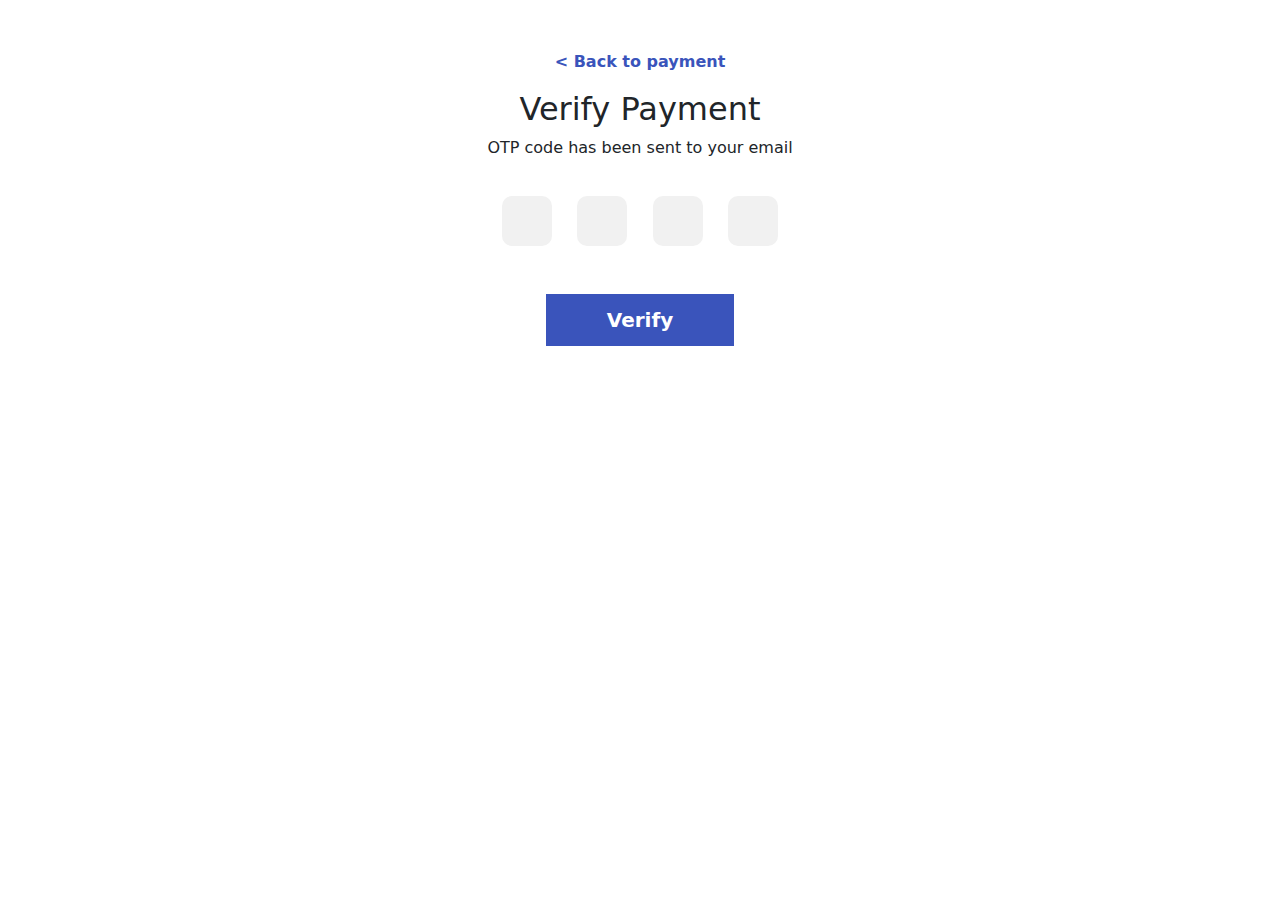
==== otp.html @ aa3f6b65 "test" ====
<!DOCTYPE html>
<html lang="en">
<head>
    <meta charset="UTF-8">
    <meta name="viewport" content="width=device-width, initial-scale=1.0">
    <title>Retirement Planning Agency | otp</title>

    <!-- Bootstrap 5.3 CDN Links -->
    <link href="https://cdn.jsdelivr.net/npm/bootstrap@5.3.3/dist/css/bootstrap.min.css" rel="stylesheet" integrity="sha384-QWTKZyjpPEjISv5WaRU9OFeRpok6YctnYmDr5pNlyT2bRjXh0JMhjY6hW+ALEwIH" crossorigin="anonymous">
    <script src="https://cdn.jsdelivr.net/npm/@popperjs/core@2.11.8/dist/umd/popper.min.js" integrity="sha384-I7E8VVD/ismYTF4hNIPjVp/Zjvgyol6VFvRkX/vR+Vc4jQkC+hVqc2pM8ODewa9r" crossorigin="anonymous"></script>
    <script src="https://cdn.jsdelivr.net/npm/bootstrap@5.3.3/dist/js/bootstrap.min.js" integrity="sha384-0pUGZvbkm6XF6gxjEnlmuGrJXVbNuzT9qBBavbLwCsOGabYfZo0T0to5eqruptLy" crossorigin="anonymous"></script>

    <!-- CSS Stylesheet linking -->
    <link href="style.css" type="text/css" rel="stylesheet">

    <!-- Favicon -->
    <link rel="icon" type="images/webp" href="images/fav.png">
</head>
<body>
<main class="otp">
    <div class="container">
        <a href="payment.html" class="back">< Back to payment</a>
        <h2 class="pt-3">Verify Payment</h2>
        <p>OTP code has been sent to your email</p>
        <form class="otp-form">
            <input type="text" maxlength="1" required>
            <input type="text" maxlength="1" required>
            <input type="text" maxlength="1" required>
            <input type="text" maxlength="1" required>

            <div class="text-center mt-5">
                <a href="payment-successful.html" type="submit" class="btn v-btn">Verify</a>
            </div>
        </form>
    </div>
</main>
</body>
</html>
---- style.css ----
*{
    margin: 0;
    padding: 0;
}
html{
    scroll-behavior: smooth;
}
html body{
    max-width: 100%;
    overflow-x: hidden;
}
.navbar-toggler{
    box-shadow: none !important;
}
/* Home page */
.nav-link{
    color: #3A54BB;
}
.nav-link:hover{
    color: #3A54BB;
    border-bottom: 1px solid #3A54BB;
}
.list{
    list-style: none;
    display: flex;
    align-items: center;
    align-content: center;
    gap: 10px;
    margin-top: 20px;
}
.list li a{
    color: #3A54BB;
    text-decoration: none;
    position: relative;
    top: -3px;
}
.bar{
    position: relative;
    top: -4px;
}
.main{
    padding-top: 40px;
}
.heading{
    color: #213996;
    font-weight: bold;
}
.text{
    color: #3A54BB;
    width: 50%;
    padding-top: 30px;
    padding-bottom: 20px;
}
.buttons{
    margin-top: 30px;
    margin-bottom: 40px;
}
.button-1{
    border: 1px solid #3A54BB;
    color: #3A54BB;
    padding: 10px 40px;
    text-decoration: none;
    border-radius: 50px;
}
.button-2{
    background-color: #DF2D58;
    color: white;
    padding: 10px 40px;
    text-decoration: none;
    border-radius: 50px;
}
.stars{
    margin-top: 30px;
}
.services{
    padding-top: 40px;
}
.service-heading{
    font-weight: bold;
    text-align: center;
}
.package{
    padding-top: 50px;
    text-align: center;
}
.package h4{
    font-weight: bold;
}
.package ul{
    padding-top: 20px;
    line-height: 30px;
}
.plan-button{
    background-color: #F14E87;
    color: white;
    padding: 8px 30px;
    border-radius: 50px;
    border: 0;
}
.rec{
    display: inline-block;
    background-color: #F14E87;
    color: white;
    padding: 5px 20px;
    border-radius: 50px;
}
.wallet{
    margin-top: 60px;
}
.wallet-card{
    background-color: #069981;
    border: 1px solid black;
    border-radius: 10px;
    padding: 40px;
    text-align: center;
    max-width: 40%;
    margin: 0 auto;
}
.wallet-card h1{
    font-weight: bold;
}
.trans{
    max-width: 50%;
    margin: 30px auto;
}
.trans-flex{
    display: flex;
    justify-content: space-between;
    align-content: center;
    align-items: center;
}
.trans-div{
    display: flex;
    align-content: center;
    align-items: center;
}
.trans-div p{
    position: relative;
    top: 5px;
}
.debit{
    background-color: #3E1782;
    color: white;
    border-radius: 10px;
    padding: 20px;
}
.debit ul{
    list-style: none;
    padding: 0;
    display: flex;
    justify-content: space-between;
}
.card-info{
    background-color: #252525;
    color: white;
    border-radius: 10px;
    padding: 20px;
    margin-top: 10px;
}
.card-info ul{
    list-style: none;
    padding: 0;
    display: flex;
    justify-content: space-between;
    line-height: 15px;
}
.add-card h4{
    background-color: #3E1782;
    color: white;
    border-radius: 10px;
    padding: 20px;
    text-align: center;
    margin-top: 10px;
}
.contact{
    margin-top: 50px;
}
label{
    font-weight: 600;
    padding-top: 20px;
}
.input-field{
    width: 100%;
    margin-top: 10px;
    background-color: white;
    height: 50px;
    border: 0;
    outline: 0;
    padding-left: 10px;
    box-shadow: 0 4px 8px 0 rgba(0, 0, 0, 0.2), 0 6px 20px 0 rgba(0, 0, 0, 0.19);
}
.text-field{
    width: 100%;
    margin-top: 10px;
    background-color: white;
    padding-left: 10px;
    border: 0;
    outline: 0;
    box-shadow: 0 4px 8px 0 rgba(0, 0, 0, 0.2), 0 6px 20px 0 rgba(0, 0, 0, 0.19);
}
.call{
    list-style: none;
    display: flex;
    align-items: center;
    align-content: center;
    margin-top: 20px;
}
.call li a{
    text-decoration: none;
    color: black;
}
.contact-heading{
    font-weight: bold;
    margin-top: 50px;
}
.submit-button{
    background-color: #723BCF;
    color: white;
    margin-top: 20px;
    border: 0;
    padding: 10px 40px;
}
.footer{
    text-align: center;
}

/* Sign up */
.account {
    padding-top: 10px;
    padding-bottom: 40px;
}
.account h1{
    font-weight: bold;
    text-align: center;
}
.account p{
    text-align: center;
}
.account p a{
    text-decoration: none;
    color: #3A54BB;
}
.form-div-2{
    max-width: 25%;
    margin: 0 auto;
}
.input-account{
    border: 1px solid black;
    width: 100%;
    padding: 10px;
}
.label{
    text-align: left;
}
.sign-button{
    background-color: black;
    color: white;
    padding: 10px 40px;
    margin-top: 30px;
    border: 0;
}

/* Payment page */
.back{
    color: #3A54BB;
    font-weight: bold;
    text-decoration: none;
}
.checkout{
    padding-block: 40px;
}
.pay-form input , .pay-form select{
    background-color: #f1f1f1;
    border-radius: 0;
    padding: 10px;
}
.card-div{
    background-color: #f1f1f1;
    padding: 10px;
    text-align: center;
    margin-top: 175px;
}
.card-div h3{
    padding-top: 10px;
}
.card-div ul{
    list-style: none;
    display: flex;
    justify-content: space-between;
    padding-right: 20px;
}
.pay-btn{
    background-color: #3A54BB !important;
    color: white !important;
    padding: 10px 40px;
    width: 100%;
    border-radius: 0;
    font-size: 20px;
    font-weight: bold;
}
.total li{
    font-size: 22px;
    font-weight: bold;
}

/* OTP */
.otp{
    padding: 50px;
    max-width: 50%;
    margin: 0 auto;
    text-align: center;
}
.otp-form input{
    width: 50px;
    height: 50px;
    border-radius: 10px;
    text-align: center;
    margin-inline: 10px;
    margin-top: 20px;
    background-color: #f1f1f1;
    border: 0;
}
.v-btn{
    background-color: #3A54BB !important;
    color: white !important;
    padding: 10px 60px;
    border-radius: 0;
    font-size: 20px;
    font-weight: bold;
}

/* Responsiveness */
@media screen and (max-width: 991px) {
    .text{
        width: 90%;
    }
    .wallet-card , .trans{
        min-width: 100%;
    }
    .call{
        padding: 0;
    }
    .form-div-2{
        min-width: 100%;
    }
    .card-div{
        margin-top: 20px;
    }
    .otp{
        min-width: 100%;
        padding: 20px;
        margin-top: 50px;
    }
}

/* popup */
button.popup-button {
    margin: 10px;
    padding: 10px 20px;
    font-size: 16px;
}

.popup {
    display: none;
    position: fixed;
    top: 0;
    left: 0;
    width: 100%;
    height: 100%;
    background-color: rgba(0, 0, 0, 0.5);
    justify-content: center;
    align-items: center;
}

.popup-content {
    background-color: #fff;
    padding: 20px;
    border-radius: 5px;
    width: 300px;
    text-align: center;
    position: relative;
}

.close {
    position: absolute;
    top: 10px;
    right: 10px;
    font-size: 20px;
    cursor: pointer;
}
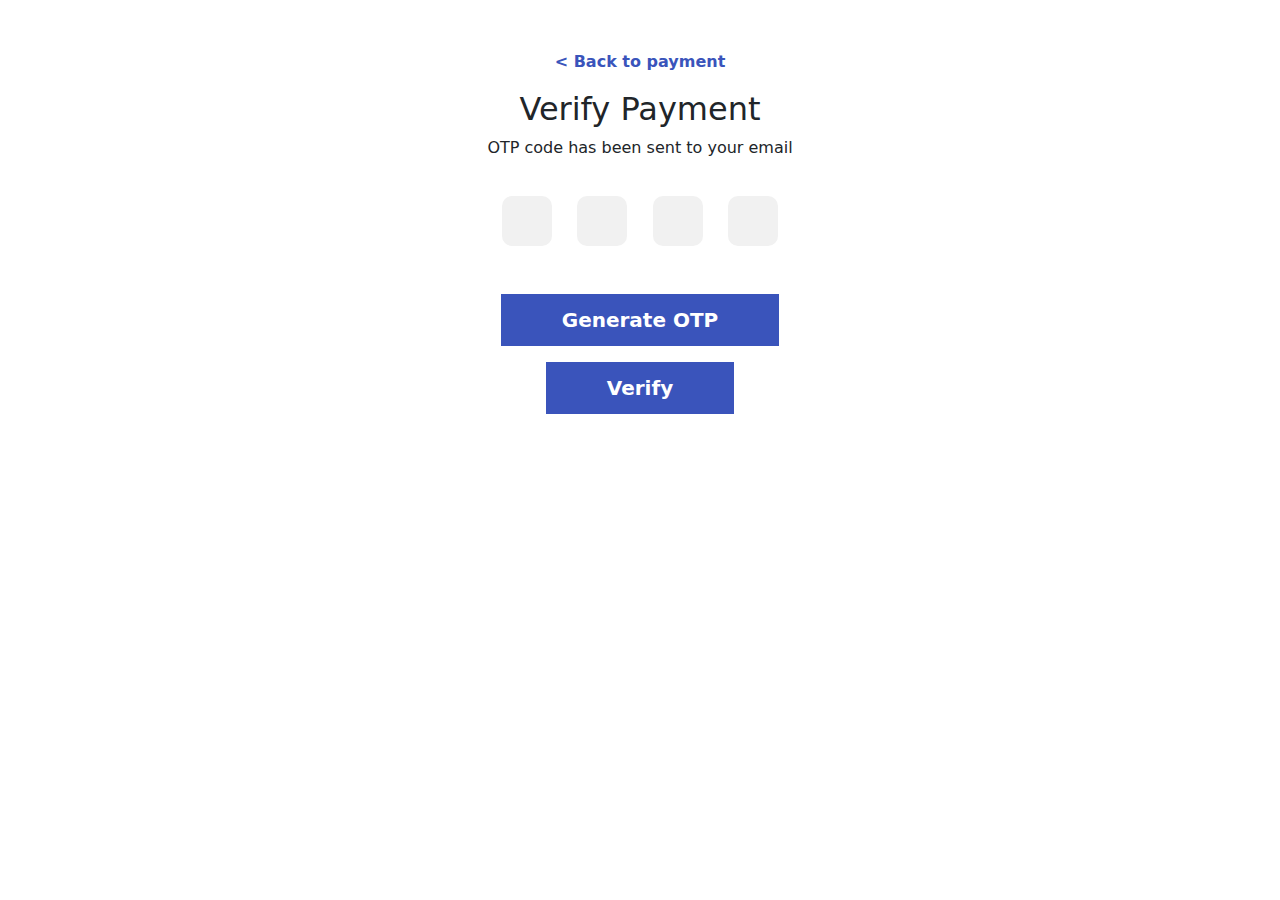
==== commit 45fd1011: "otp editing" ====
--- a/otp.html
+++ b/otp.html
@@ -3,7 +3,7 @@
 <head>
     <meta charset="UTF-8">
     <meta name="viewport" content="width=device-width, initial-scale=1.0">
-    <title>Retirement Planning Agency | otp</title>
+    <title>Retirement Planning Agency | OTP</title>
 
     <!-- Bootstrap 5.3 CDN Links -->
     <link href="https://cdn.jsdelivr.net/npm/bootstrap@5.3.3/dist/css/bootstrap.min.css" rel="stylesheet" integrity="sha384-QWTKZyjpPEjISv5WaRU9OFeRpok6YctnYmDr5pNlyT2bRjXh0JMhjY6hW+ALEwIH" crossorigin="anonymous">
@@ -23,16 +23,38 @@
         <h2 class="pt-3">Verify Payment</h2>
         <p>OTP code has been sent to your email</p>
         <form class="otp-form">
-            <input type="text" maxlength="1" required>
-            <input type="text" maxlength="1" required>
-            <input type="text" maxlength="1" required>
-            <input type="text" maxlength="1" required>
+            <div class="otp-inputs">
+                <input type="text" maxlength="1" id="otp1" required>
+                <input type="text" maxlength="1" id="otp2" required>
+                <input type="text" maxlength="1" id="otp3" required>
+                <input type="text" maxlength="1" id="otp4" required>
+            </div>
 
             <div class="text-center mt-5">
+                <button type="button" class="btn v-btn" onclick="generateOTP()">Generate OTP</button>
+            </div>
+
+            <div class="text-center mt-3">
                 <a href="payment-successful.html" type="submit" class="btn v-btn">Verify</a>
             </div>
         </form>
     </div>
 </main>
+
+<script>
+    function generateOTP() {
+        const length = 4;
+        let otp = '';
+        const characters = '0123456789';
+        for (let i = 0; i < length; i++) {
+            otp += characters.charAt(Math.floor(Math.random() * characters.length));
+        }
+        
+        document.getElementById('otp1').value = otp.charAt(0);
+        document.getElementById('otp2').value = otp.charAt(1);
+        document.getElementById('otp3').value = otp.charAt(2);
+        document.getElementById('otp4').value = otp.charAt(3);
+    }
+</script>
 </body>
 </html>